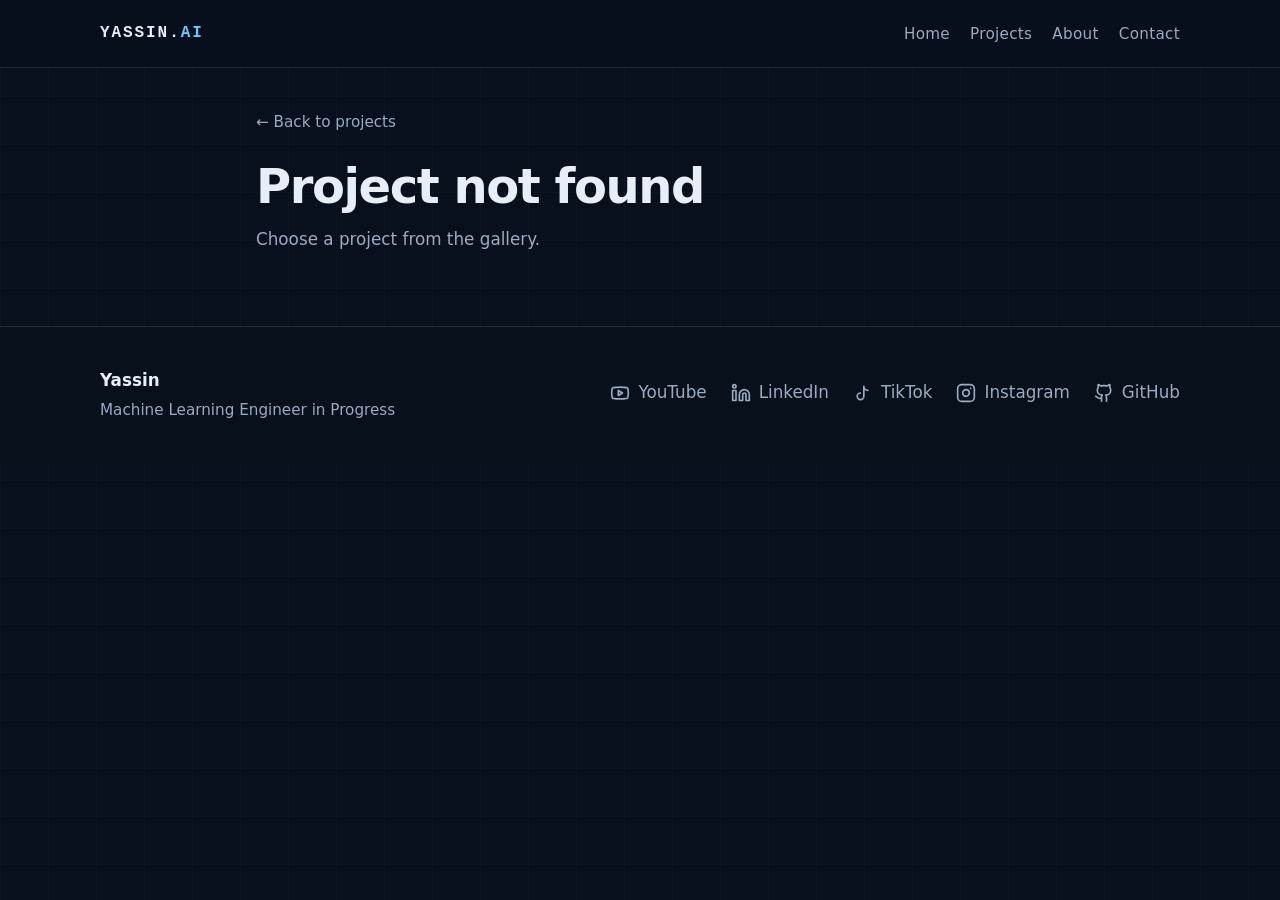
==== project.html @ bbc179fa "Initial portfolio upload" ====
<!DOCTYPE html>
<html lang="en">
  <head>
    <meta charset="UTF-8" />
    <meta name="viewport" content="width=device-width, initial-scale=1.0" />
    <title>Project | Yassin</title>
    <link rel="stylesheet" href="style.css" />
  </head>
  <body>
    <a class="skip-link" href="#main">Skip to content</a>
    <header class="site-header">
      <div class="container header-inner">
        <a class="logo" href="index.html#home">YASSIN.<span>AI</span></a>
        <nav class="site-nav" aria-label="Primary">
          <ul class="nav-list">
            <li><a href="index.html#home">Home</a></li>
            <li><a href="index.html#projects">Projects</a></li>
            <li><a href="index.html#about">About</a></li>
            <li><a href="index.html#contact">Contact</a></li>
          </ul>
        </nav>
      </div>
    </header>

    <main id="main" class="container detail-page"></main>

    <footer class="site-footer">
      <div class="container footer-inner">
        <div class="footer-identity">
          <p class="footer-name">Yassin</p>
          <p class="footer-tagline">Machine Learning Engineer in Progress</p>
        </div>
        <ul class="footer-links" id="footer-socials" aria-label="Social links"></ul>
      </div>
    </footer>

    <script src="projects.js"></script>
    <script src="project-details.js"></script>
    <script>
      const id = new URLSearchParams(location.search).get("id");
      const project = PROJECTS.find((p) => p.id === id);
      const root = document.getElementById("main");
      if (project) {
        document.title = project.title + " | Yassin";
        renderProjectDetail(project, root);
      } else {
        root.innerHTML = '<a class="back-link" href="index.html#projects">&larr; Back to projects</a><h1 class="detail-title">Project not found</h1><p class="section-intro">Choose a project from the gallery.</p>';
      }
      document.getElementById("footer-socials").innerHTML = socialLinks();
    </script>
  </body>
</html>
---- style.css ----
:root {
  --color-bg: #07101c;
  --color-bg-elevated: #0d1828;
  --color-surface: #111f33;
  --color-text: #e8eef8;
  --color-text-muted: #9aabc2;
  --color-accent: #6ec8ff;
  --color-accent-strong: #3aa0e8;
  --color-border: rgba(148, 180, 214, 0.18);
  --color-badge-bg: rgba(110, 200, 255, 0.1);
  --shadow-card: 0 12px 32px rgba(2, 8, 18, 0.35);
  --font-sans: "Segoe UI", system-ui, -apple-system, BlinkMacSystemFont, sans-serif;
  --font-mono: "SFMono-Regular", Menlo, Consolas, "Liberation Mono", monospace;
  --space-xs: 0.5rem;
  --space-sm: 0.75rem;
  --space-md: 1rem;
  --space-lg: 1.5rem;
  --space-xl: 2.5rem;
  --space-2xl: 4.5rem;
  --space-3xl: 6.5rem;
  --radius-sm: 8px;
  --radius-md: 14px;
  --max-width: 1080px;
  --header-height: 4.25rem;
  --focus-ring: 0 0 0 3px rgba(110, 200, 255, 0.45);
}

*,
*::before,
*::after {
  box-sizing: border-box;
}

html {
  scroll-behavior: smooth;
}

body {
  margin: 0;
  min-height: 100vh;
  font-family: var(--font-sans);
  font-size: 1.05rem;
  line-height: 1.65;
  color: var(--color-text);
  background-color: var(--color-bg);
  background-image:
    linear-gradient(rgba(110, 200, 255, 0.035) 1px, transparent 1px),
    linear-gradient(90deg, rgba(110, 200, 255, 0.035) 1px, transparent 1px);
  background-size: 48px 48px;
  background-attachment: fixed;
}

img,
svg {
  max-width: 100%;
  display: block;
}

a {
  color: var(--color-accent);
  text-decoration: none;
}

a:hover {
  color: #b7e4ff;
}

a:focus-visible,
.button:focus-visible,
.logo:focus-visible {
  outline: none;
  box-shadow: var(--focus-ring);
  border-radius: 6px;
}

.skip-link {
  position: absolute;
  left: var(--space-md);
  top: var(--space-sm);
  z-index: 100;
  padding: var(--space-xs) var(--space-md);
  background: var(--color-surface);
  color: var(--color-text);
  border-radius: var(--radius-sm);
  transform: translateY(-180%);
}

.skip-link:focus {
  transform: translateY(0);
}

.container {
  width: min(100% - 2rem, var(--max-width));
  margin-inline: auto;
}

.site-header {
  position: sticky;
  top: 0;
  z-index: 20;
  height: var(--header-height);
  border-bottom: 1px solid var(--color-border);
  background: rgba(7, 16, 28, 0.92);
  backdrop-filter: blur(10px);
}

.header-inner {
  display: flex;
  align-items: center;
  justify-content: space-between;
  height: 100%;
  gap: var(--space-lg);
}

.logo {
  font-family: var(--font-mono);
  font-size: 1rem;
  font-weight: 700;
  letter-spacing: 0.12em;
  color: var(--color-text);
}

.logo span {
  color: var(--color-accent);
}

.nav-list {
  display: flex;
  flex-wrap: wrap;
  justify-content: flex-end;
  gap: 0.35rem 1.25rem;
  margin: 0;
  padding: 0;
  list-style: none;
}

.site-nav a {
  color: var(--color-text-muted);
  font-size: 0.95rem;
  letter-spacing: 0.02em;
}

.site-nav a:hover,
.site-nav a:focus-visible {
  color: var(--color-text);
}

.hero {
  padding: var(--space-3xl) 0 var(--space-2xl);
}

.hero-inner {
  max-width: 42rem;
}

.eyebrow {
  margin: 0 0 var(--space-md);
  font-family: var(--font-mono);
  font-size: 0.78rem;
  letter-spacing: 0.16em;
  text-transform: uppercase;
  color: var(--color-accent);
}

.hero h1 {
  margin: 0;
  font-size: clamp(2.4rem, 6vw, 4rem);
  line-height: 1.1;
  letter-spacing: -0.03em;
}

.hero-subtitle {
  margin: var(--space-md) 0 0;
  font-size: clamp(1.15rem, 2.4vw, 1.45rem);
  font-weight: 500;
  color: #c5d7ec;
}

.hero-description {
  margin: var(--space-lg) 0 0;
  color: var(--color-text-muted);
  max-width: 38rem;
}

.hero-actions {
  display: flex;
  flex-wrap: wrap;
  gap: var(--space-sm);
  margin-top: var(--space-xl);
}

.button {
  display: inline-flex;
  align-items: center;
  justify-content: center;
  min-height: 2.75rem;
  padding: 0.7rem 1.2rem;
  border: 1px solid transparent;
  border-radius: var(--radius-sm);
  font-size: 0.98rem;
  font-weight: 600;
  transition: background-color 0.2s ease, border-color 0.2s ease, color 0.2s ease, transform 0.2s ease;
}

.button:hover {
  transform: translateY(-1px);
}

.button-primary {
  background: var(--color-accent-strong);
  color: #041018;
}

.button-primary:hover {
  background: var(--color-accent);
  color: #041018;
}

.button-secondary {
  background: transparent;
  border-color: var(--color-border);
  color: var(--color-text);
}

.button-secondary:hover {
  border-color: var(--color-accent);
  color: var(--color-accent);
}

.hero,
.focus-section,
.projects-section,
.about-section,
.site-footer {
  scroll-margin-top: calc(var(--header-height) + 0.75rem);
}

.focus-section,
.projects-section,
.about-section {
  padding: var(--space-2xl) 0;
}

.section-title {
  margin: 0;
  font-size: 1.45rem;
  letter-spacing: -0.02em;
}

.section-intro {
  margin: var(--space-sm) 0 0;
  color: var(--color-text-muted);
  max-width: 36rem;
}

.focus-list {
  display: flex;
  flex-wrap: wrap;
  gap: var(--space-sm);
  margin: var(--space-lg) 0 0;
  padding: 0;
  list-style: none;
}

.focus-item {
  padding: 0.55rem 0.9rem;
  border: 1px solid var(--color-border);
  border-radius: 999px;
  background: rgba(17, 31, 51, 0.7);
  color: #d5e6f6;
  font-size: 0.92rem;
}

.project-grid {
  display: grid;
  grid-template-columns: repeat(2, minmax(0, 1fr));
  gap: var(--space-lg);
  margin-top: var(--space-xl);
}

.project-card {
  padding: var(--space-lg);
  border: 1px solid var(--color-border);
  border-radius: var(--radius-md);
  background: var(--color-bg-elevated);
  box-shadow: var(--shadow-card);
  transition: border-color 0.2s ease, transform 0.2s ease;
}

.project-card:hover {
  border-color: rgba(110, 200, 255, 0.4);
  transform: translateY(-2px);
}

.project-meta {
  margin-bottom: var(--space-md);
}

.status-badge {
  display: inline-block;
  padding: 0.25rem 0.6rem;
  border-radius: 999px;
  background: var(--color-badge-bg);
  color: var(--color-accent);
  font-family: var(--font-mono);
  font-size: 0.75rem;
  letter-spacing: 0.04em;
}

.project-title {
  margin: 0;
  font-size: 1.2rem;
}

.project-description {
  margin: var(--space-sm) 0 0;
  color: var(--color-text-muted);
}

.about-text {
  margin: var(--space-lg) 0 0;
  max-width: 40rem;
  color: var(--color-text-muted);
}

.site-footer {
  border-top: 1px solid var(--color-border);
  padding: var(--space-xl) 0;
  background: rgba(7, 16, 28, 0.88);
}

.footer-inner {
  display: flex;
  flex-wrap: wrap;
  align-items: center;
  justify-content: space-between;
  gap: var(--space-md);
}

.footer-name {
  margin: 0;
  font-weight: 700;
}

.footer-tagline {
  margin: 0.2rem 0 0;
  color: var(--color-text-muted);
  font-size: 0.95rem;
}

.footer-links {
  display: flex;
  gap: var(--space-lg);
  margin: 0;
  padding: 0;
  list-style: none;
}

.footer-links a {
  color: var(--color-text-muted);
}

.footer-links a:hover {
  color: var(--color-accent);
}

@media (max-width: 768px) {
  .hero {
    padding: var(--space-2xl) 0 var(--space-xl);
  }

  .project-grid {
    grid-template-columns: 1fr;
  }

  .header-inner {
    align-items: flex-start;
    padding-block: var(--space-sm);
    height: auto;
  }

  .site-header {
    height: auto;
  }

  .nav-list {
    gap: 0.25rem 0.9rem;
  }
}

@media (max-width: 520px) {
  body {
    font-size: 1rem;
  }

  .header-inner {
    flex-direction: column;
    align-items: flex-start;
  }

  .nav-list {
    justify-content: flex-start;
  }

  .hero-actions {
    flex-direction: column;
    align-items: stretch;
  }

  .button {
    width: 100%;
  }
}

@media (prefers-reduced-motion: reduce) {
  html {
    scroll-behavior: auto;
  }

  .button,
  .project-card {
    transition: none;
  }

  .button:hover,
  .project-card:hover {
    transform: none;
  }
}

/* ===== Additions: socials, project gallery, details, about ===== */
.social-list {
  display: flex;
  flex-wrap: wrap;
  gap: var(--space-xs) var(--space-lg);
  margin: var(--space-xl) 0 0;
  padding: 0;
  list-style: none;
}

.social-list a {
  color: var(--color-text-muted);
  font-size: 0.95rem;
}

.social-list a:hover {
  color: var(--color-accent);
}

.footer-links {
  flex-wrap: wrap;
}

.project-card {
  display: flex;
  flex-direction: column;
}

.project-image {
  width: 100%;
  aspect-ratio: 16 / 9;
  object-fit: cover;
  border: 1px solid var(--color-border);
  border-radius: var(--radius-sm);
  margin-bottom: var(--space-md);
}

.image-placeholder {
  display: flex;
  align-items: center;
  justify-content: center;
  background: var(--color-surface);
  background-image: repeating-linear-gradient(
    45deg,
    transparent 0 10px,
    rgba(110, 200, 255, 0.04) 10px 20px
  );
  color: var(--color-text-muted);
  font-family: var(--font-mono);
  font-size: 0.8rem;
}

.tech-list {
  display: flex;
  flex-wrap: wrap;
  gap: 0.4rem;
  margin: var(--space-md) 0 0;
  padding: 0;
  list-style: none;
}

.tech-chip {
  padding: 0.2rem 0.55rem;
  border-radius: 999px;
  background: var(--color-badge-bg);
  color: var(--color-accent);
  font-family: var(--font-mono);
  font-size: 0.75rem;
}

.card-actions {
  display: flex;
  flex-wrap: wrap;
  gap: var(--space-sm);
  margin-top: auto;
  padding-top: var(--space-lg);
}

.card-actions .button {
  min-height: 2.4rem;
  padding: 0.5rem 1rem;
  font-size: 0.92rem;
}

.is-placeholder {
  opacity: 0.6;
  cursor: not-allowed;
}

.is-placeholder:hover {
  transform: none;
}

/* Detail page */
.detail-page {
  padding: var(--space-xl) 0 var(--space-2xl);
  max-width: 48rem;
}

.back-link {
  display: inline-block;
  margin-bottom: var(--space-lg);
  color: var(--color-text-muted);
  font-size: 0.95rem;
}

.detail-title {
  margin: 0;
  font-size: clamp(2rem, 5vw, 3rem);
  line-height: 1.15;
  letter-spacing: -0.03em;
}

.detail-hero-image {
  margin-top: var(--space-lg);
}

.detail-section {
  margin-top: var(--space-xl);
  padding-top: var(--space-lg);
  border-top: 1px solid var(--color-border);
}

.detail-section h2 {
  margin: 0 0 var(--space-sm);
  font-size: 1.3rem;
  letter-spacing: -0.02em;
}

.detail-section p,
.detail-list {
  color: var(--color-text-muted);
  margin: 0 0 var(--space-md);
}

.detail-list {
  padding-left: 1.2rem;
}

.visual-grid {
  display: grid;
  grid-template-columns: repeat(auto-fit, minmax(14rem, 1fr));
  gap: var(--space-md);
  margin-top: var(--space-md);
}

.visual-grid .project-image {
  margin-bottom: 0;
}

/* About */
.about-text p {
  margin: 0 0 var(--space-md);
}

.about-text {
  margin-top: var(--space-lg);
}

.subsection-title {
  margin: var(--space-xl) 0 0;
  font-size: 1.2rem;
}

.working-grid {
  display: grid;
  grid-template-columns: repeat(2, minmax(0, 1fr));
  gap: var(--space-lg);
  margin-top: var(--space-lg);
}

.info-card {
  padding: var(--space-lg);
  border: 1px solid var(--color-border);
  border-radius: var(--radius-md);
  background: var(--color-bg-elevated);
}

.info-card h4 {
  margin: 0;
  font-size: 1.05rem;
}

.info-card p {
  margin: var(--space-xs) 0 0;
  color: var(--color-text-muted);
  font-size: 0.97rem;
}

@media (max-width: 768px) {
  .working-grid {
    grid-template-columns: 1fr;
  }
}

.section-more {
  margin: var(--space-xl) 0 0;
}

.projects-page {
  padding: var(--space-xl) 0 var(--space-2xl);
}

/* ===== Icons, education line, contact ===== */
.hero-education {
  margin: var(--space-sm) 0 0;
  color: var(--color-text-muted);
  font-size: 1rem;
  max-width: 38rem;
}

.social-list a,
.footer-links a {
  display: inline-flex;
  align-items: center;
  gap: 0.5rem;
}

.icon {
  flex: none;
  width: 1.25rem;
  height: 1.25rem;
}

.contact-section {
  padding: var(--space-2xl) 0;
  scroll-margin-top: calc(var(--header-height) + 0.75rem);
}

.contact-actions {
  margin-top: var(--space-lg);
}

.contact-actions .button {
  gap: 0.6rem;
  word-break: break-all;
}

/* ===== Project detail content ===== */
.project-type,
.detail-type {
  margin: 0 0 var(--space-xs);
  color: var(--color-text-muted);
  font-size: 0.85rem;
}

.detail-type {
  margin: var(--space-sm) 0 0;
}

.detail-subheading {
  margin: var(--space-lg) 0 var(--space-xs);
  font-size: 1.05rem;
  color: var(--color-text);
}

.table-wrap {
  overflow-x: auto;
  margin: 0 0 var(--space-md);
  border: 1px solid var(--color-border);
  border-radius: var(--radius-sm);
}

.detail-table {
  width: 100%;
  border-collapse: collapse;
  font-size: 0.95rem;
}

.detail-table th,
.detail-table td {
  padding: 0.6rem 0.9rem;
  text-align: left;
  border-bottom: 1px solid var(--color-border);
  color: var(--color-text-muted);
}

.detail-table th {
  color: var(--color-text);
  background: var(--color-surface);
}

.detail-table tr:last-child td {
  border-bottom: none;
}

.formula {
  margin: 0 0 var(--space-md);
  padding: var(--space-md);
  overflow-x: auto;
  border: 1px solid var(--color-border);
  border-radius: var(--radius-sm);
  background: var(--color-surface);
  color: var(--color-accent);
  font-family: var(--font-mono);
  font-size: 0.95rem;
}
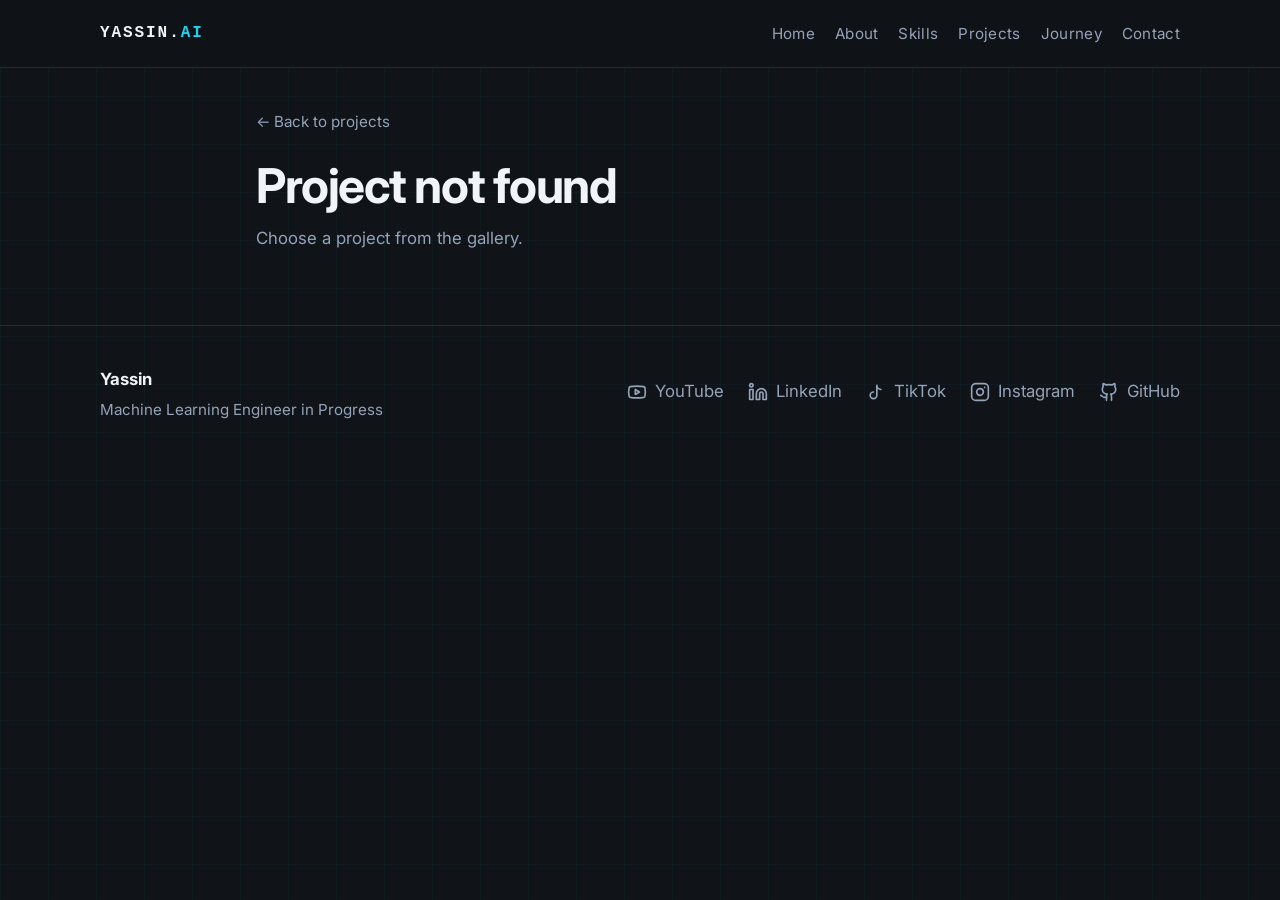
==== commit 42b8112e: "Update portfolio website" ====
--- a/project.html
+++ b/project.html
@@ -4,6 +4,9 @@
     <meta charset="UTF-8" />
     <meta name="viewport" content="width=device-width, initial-scale=1.0" />
     <title>Project | Yassin</title>
+    <link rel="preconnect" href="https://fonts.googleapis.com" />
+    <link rel="preconnect" href="https://fonts.gstatic.com" crossorigin />
+    <link href="https://fonts.googleapis.com/css2?family=Inter:wght@400;500;600;700&display=swap" rel="stylesheet" />
     <link rel="stylesheet" href="style.css" />
   </head>
   <body>
@@ -14,8 +17,10 @@
         <nav class="site-nav" aria-label="Primary">
           <ul class="nav-list">
             <li><a href="index.html#home">Home</a></li>
+            <li><a href="index.html#about">About</a></li>
+            <li><a href="index.html#skills">Skills</a></li>
             <li><a href="index.html#projects">Projects</a></li>
-            <li><a href="index.html#about">About</a></li>
+            <li><a href="index.html#journey">Journey</a></li>
             <li><a href="index.html#contact">Contact</a></li>
           </ul>
         </nav>
--- a/style.css
+++ b/style.css
@@ -1,15 +1,17 @@
+
 :root {
-  --color-bg: #07101c;
-  --color-bg-elevated: #0d1828;
-  --color-surface: #111f33;
-  --color-text: #e8eef8;
-  --color-text-muted: #9aabc2;
-  --color-accent: #6ec8ff;
-  --color-accent-strong: #3aa0e8;
-  --color-border: rgba(148, 180, 214, 0.18);
-  --color-badge-bg: rgba(110, 200, 255, 0.1);
-  --shadow-card: 0 12px 32px rgba(2, 8, 18, 0.35);
-  --font-sans: "Segoe UI", system-ui, -apple-system, BlinkMacSystemFont, sans-serif;
+  --color-bg: #101318;
+  --color-bg-elevated: #191F29;
+  --color-surface: #1E2633;
+  --color-text: #F1F5F9;
+  --color-text-muted: #94A3B8;
+  --color-accent: #22D3EE;
+  --color-accent-strong: #22D3EE;
+  --color-border: rgba(148, 163, 184, 0.16);
+  --color-badge-bg: rgba(34, 211, 238, 0.1);
+  --color-warm: #F59E0B;
+  --shadow-card: 0 12px 32px rgba(0, 0, 0, 0.3);
+  --font-sans: "Inter", "Segoe UI", system-ui, -apple-system, BlinkMacSystemFont, sans-serif;
   --font-mono: "SFMono-Regular", Menlo, Consolas, "Liberation Mono", monospace;
   --space-xs: 0.5rem;
   --space-sm: 0.75rem;
@@ -22,7 +24,7 @@
   --radius-md: 14px;
   --max-width: 1080px;
   --header-height: 4.25rem;
-  --focus-ring: 0 0 0 3px rgba(110, 200, 255, 0.45);
+  --focus-ring: 0 0 0 3px rgba(34, 211, 238, 0.45);
 }
 
 *,
@@ -44,8 +46,8 @@
   color: var(--color-text);
   background-color: var(--color-bg);
   background-image:
-    linear-gradient(rgba(110, 200, 255, 0.035) 1px, transparent 1px),
-    linear-gradient(90deg, rgba(110, 200, 255, 0.035) 1px, transparent 1px);
+    linear-gradient(rgba(34, 211, 238, 0.035) 1px, transparent 1px),
+    linear-gradient(90deg, rgba(34, 211, 238, 0.035) 1px, transparent 1px);
   background-size: 48px 48px;
   background-attachment: fixed;
 }
@@ -62,7 +64,7 @@
 }
 
 a:hover {
-  color: #b7e4ff;
+  color: #67E8F9;
 }
 
 a:focus-visible,
@@ -94,13 +96,15 @@
   margin-inline: auto;
 }
 
+/* ===== Header ===== */
+
 .site-header {
   position: sticky;
   top: 0;
   z-index: 20;
   height: var(--header-height);
   border-bottom: 1px solid var(--color-border);
-  background: rgba(7, 16, 28, 0.92);
+  background: rgba(16, 19, 24, 0.92);
   backdrop-filter: blur(10px);
 }
 
@@ -145,12 +149,24 @@
   color: var(--color-text);
 }
 
+/* ===== Hero Section ===== */
+
 .hero {
-  padding: var(--space-3xl) 0 var(--space-2xl);
+  padding: var(--space-2xl) 0;
 }
 
 .hero-inner {
-  max-width: 42rem;
+  display: grid;
+  grid-template-columns: minmax(0, 1fr) 16rem;
+  align-items: center;
+  gap: 3rem;
+  max-width: var(--max-width);
+  margin-inline: auto;
+}
+
+.hero-copy {
+  width: 100%;
+  max-width: 50rem;
 }
 
 .eyebrow {
@@ -162,6 +178,16 @@
   color: var(--color-accent);
 }
 
+.eyebrow::before {
+  content: "";
+  display: inline-block;
+  width: 0.5rem;
+  height: 0.5rem;
+  margin-right: 0.6rem;
+  border-radius: 50%;
+  background: var(--color-warm);
+}
+
 .hero h1 {
   margin: 0;
   font-size: clamp(2.4rem, 6vw, 4rem);
@@ -173,12 +199,19 @@
   margin: var(--space-md) 0 0;
   font-size: clamp(1.15rem, 2.4vw, 1.45rem);
   font-weight: 500;
-  color: #c5d7ec;
+  color: #CBD5E1;
 }
 
 .hero-description {
   margin: var(--space-lg) 0 0;
   color: var(--color-text-muted);
+  max-width: 38rem;
+}
+
+.hero-education {
+  margin: var(--space-sm) 0 0;
+  color: var(--color-text-muted);
+  font-size: 1rem;
   max-width: 38rem;
 }
 
@@ -188,11 +221,14 @@
   gap: var(--space-sm);
   margin-top: var(--space-xl);
 }
+
+/* ===== Buttons ===== */
 
 .button {
   display: inline-flex;
   align-items: center;
   justify-content: center;
+  gap: 0.5rem;
   min-height: 2.75rem;
   padding: 0.7rem 1.2rem;
   border: 1px solid transparent;
@@ -208,12 +244,12 @@
 
 .button-primary {
   background: var(--color-accent-strong);
-  color: #041018;
+  color: #0B1015;
 }
 
 .button-primary:hover {
   background: var(--color-accent);
-  color: #041018;
+  color: #0B1015;
 }
 
 .button-secondary {
@@ -227,23 +263,96 @@
   color: var(--color-accent);
 }
 
+/* ===== Profile Image ===== */
+
+.profile-card {
+  margin: 0;
+  width: 100%;
+  display: flex;
+  flex-direction: column;
+  align-items: center;
+  text-align: center;
+}
+
+.profile-frame {
+  position: relative;
+  width: 16rem;
+  max-width: 100%;
+  aspect-ratio: 3 / 4;
+  overflow: hidden;
+  border: 1px solid var(--color-border);
+  border-radius: var(--radius-md);
+  background:
+    radial-gradient(
+      circle at 50% 28%,
+      rgba(34, 211, 238, 0.16),
+      transparent 62%
+    ),
+    var(--color-surface);
+  box-shadow: var(--shadow-card);
+}
+
+.profile-frame::after {
+  content: "";
+  position: absolute;
+  inset: 0;
+  border-radius: inherit;
+  box-shadow: inset 0 0 0 1px rgba(34, 211, 238, 0.18);
+  pointer-events: none;
+}
+
+.profile-frame img {
+  position: absolute;
+  inset: 0;
+  width: 100%;
+  height: 100%;
+  object-fit: contain;
+  object-position: center center;
+}
+
+.profile-initial {
+  font-family: var(--font-mono);
+  font-size: 5rem;
+  font-weight: 700;
+  color: var(--color-accent);
+}
+
+.profile-card figcaption {
+  margin-top: var(--space-md);
+  font-weight: 600;
+}
+
+.profile-card figcaption span {
+  display: block;
+  font-weight: 400;
+  font-size: 0.9rem;
+  color: var(--color-text-muted);
+}
+
+/* ===== General Sections ===== */
+
 .hero,
 .focus-section,
 .projects-section,
 .about-section,
-.site-footer {
+.site-footer,
+.skills-section,
+.journey-section,
+.contact-section {
   scroll-margin-top: calc(var(--header-height) + 0.75rem);
 }
 
 .focus-section,
 .projects-section,
-.about-section {
+.about-section,
+.skills-section,
+.journey-section {
   padding: var(--space-2xl) 0;
 }
 
 .section-title {
   margin: 0;
-  font-size: 1.45rem;
+  font-size: clamp(1.6rem, 3vw, 2rem);
   letter-spacing: -0.02em;
 }
 
@@ -252,6 +361,8 @@
   color: var(--color-text-muted);
   max-width: 36rem;
 }
+
+/* ===== Focus ===== */
 
 .focus-list {
   display: flex;
@@ -266,10 +377,12 @@
   padding: 0.55rem 0.9rem;
   border: 1px solid var(--color-border);
   border-radius: 999px;
-  background: rgba(17, 31, 51, 0.7);
-  color: #d5e6f6;
+  background: rgba(25, 31, 41, 0.7);
+  color: #E2E8F0;
   font-size: 0.92rem;
 }
+
+/* ===== Projects ===== */
 
 .project-grid {
   display: grid;
@@ -279,16 +392,19 @@
 }
 
 .project-card {
+  display: flex;
+  flex-direction: column;
   padding: var(--space-lg);
   border: 1px solid var(--color-border);
   border-radius: var(--radius-md);
-  background: var(--color-bg-elevated);
+  background: rgba(25, 31, 41, 0.75);
+  backdrop-filter: blur(6px);
   box-shadow: var(--shadow-card);
   transition: border-color 0.2s ease, transform 0.2s ease;
 }
 
 .project-card:hover {
-  border-color: rgba(110, 200, 255, 0.4);
+  border-color: rgba(34, 211, 238, 0.4);
   transform: translateY(-2px);
 }
 
@@ -317,143 +433,12 @@
   color: var(--color-text-muted);
 }
 
-.about-text {
-  margin: var(--space-lg) 0 0;
-  max-width: 40rem;
-  color: var(--color-text-muted);
-}
-
-.site-footer {
-  border-top: 1px solid var(--color-border);
-  padding: var(--space-xl) 0;
-  background: rgba(7, 16, 28, 0.88);
-}
-
-.footer-inner {
-  display: flex;
-  flex-wrap: wrap;
-  align-items: center;
-  justify-content: space-between;
-  gap: var(--space-md);
-}
-
-.footer-name {
-  margin: 0;
-  font-weight: 700;
-}
-
-.footer-tagline {
-  margin: 0.2rem 0 0;
-  color: var(--color-text-muted);
-  font-size: 0.95rem;
-}
-
-.footer-links {
-  display: flex;
-  gap: var(--space-lg);
-  margin: 0;
-  padding: 0;
-  list-style: none;
-}
-
-.footer-links a {
-  color: var(--color-text-muted);
-}
-
-.footer-links a:hover {
-  color: var(--color-accent);
-}
-
-@media (max-width: 768px) {
-  .hero {
-    padding: var(--space-2xl) 0 var(--space-xl);
-  }
-
-  .project-grid {
-    grid-template-columns: 1fr;
-  }
-
-  .header-inner {
-    align-items: flex-start;
-    padding-block: var(--space-sm);
-    height: auto;
-  }
-
-  .site-header {
-    height: auto;
-  }
-
-  .nav-list {
-    gap: 0.25rem 0.9rem;
-  }
-}
-
-@media (max-width: 520px) {
-  body {
-    font-size: 1rem;
-  }
-
-  .header-inner {
-    flex-direction: column;
-    align-items: flex-start;
-  }
-
-  .nav-list {
-    justify-content: flex-start;
-  }
-
-  .hero-actions {
-    flex-direction: column;
-    align-items: stretch;
-  }
-
-  .button {
-    width: 100%;
-  }
-}
-
-@media (prefers-reduced-motion: reduce) {
-  html {
-    scroll-behavior: auto;
-  }
-
-  .button,
-  .project-card {
-    transition: none;
-  }
-
-  .button:hover,
-  .project-card:hover {
-    transform: none;
-  }
-}
-
-/* ===== Additions: socials, project gallery, details, about ===== */
-.social-list {
-  display: flex;
-  flex-wrap: wrap;
-  gap: var(--space-xs) var(--space-lg);
-  margin: var(--space-xl) 0 0;
-  padding: 0;
-  list-style: none;
-}
-
-.social-list a {
-  color: var(--color-text-muted);
-  font-size: 0.95rem;
-}
-
-.social-list a:hover {
-  color: var(--color-accent);
-}
-
-.footer-links {
-  flex-wrap: wrap;
-}
-
-.project-card {
-  display: flex;
-  flex-direction: column;
+.project-type {
+  margin: 0 0 var(--space-xs);
+  color: var(--color-warm);
+  font-family: var(--font-mono);
+  font-size: 0.75rem;
+  letter-spacing: 0.04em;
 }
 
 .project-image {
@@ -473,7 +458,7 @@
   background-image: repeating-linear-gradient(
     45deg,
     transparent 0 10px,
-    rgba(110, 200, 255, 0.04) 10px 20px
+    rgba(34, 211, 238, 0.04) 10px 20px
   );
   color: var(--color-text-muted);
   font-family: var(--font-mono);
@@ -521,70 +506,134 @@
   transform: none;
 }
 
-/* Detail page */
-.detail-page {
-  padding: var(--space-xl) 0 var(--space-2xl);
-  max-width: 48rem;
-}
-
-.back-link {
-  display: inline-block;
-  margin-bottom: var(--space-lg);
+/* ===== Skills ===== */
+
+.skills-grid,
+.journey-grid {
+  display: grid;
+  grid-template-columns: repeat(2, minmax(0, 1fr));
+  gap: var(--space-lg);
+  margin: var(--space-xl) 0 0;
+  padding: 0;
+  list-style: none;
+}
+
+.info-card {
+  padding: var(--space-lg);
+  border: 1px solid var(--color-border);
+  border-radius: var(--radius-md);
+  background: rgba(25, 31, 41, 0.75);
+  backdrop-filter: blur(6px);
+}
+
+.info-card h4 {
+  margin: 0;
+  font-size: 1.05rem;
+}
+
+.info-card p {
+  margin: var(--space-xs) 0 0;
+  color: var(--color-text-muted);
+  font-size: 0.97rem;
+}
+
+.skills-grid .info-card h3 {
+  margin: 0;
+  font-size: 1.05rem;
+}
+
+.skills-grid .tech-list {
+  margin-top: var(--space-md);
+}
+
+/* ===== Journey ===== */
+
+.journey-grid {
+  grid-template-columns: repeat(3, minmax(0, 1fr));
+}
+
+.journey-card {
+  display: grid;
+  grid-template-columns: auto 1fr;
+  column-gap: var(--space-md);
+  row-gap: 0.2rem;
+  height: 100%;
+  padding: var(--space-lg);
+  border: 1px solid var(--color-border);
+  border-radius: var(--radius-md);
+  background: rgba(25, 31, 41, 0.75);
+  backdrop-filter: blur(6px);
+  color: var(--color-text);
+  transition: border-color 0.2s ease, transform 0.2s ease;
+}
+
+.journey-card:hover {
+  border-color: rgba(34, 211, 238, 0.4);
+  transform: translateY(-2px);
+  color: var(--color-text);
+}
+
+.journey-card .icon {
+  grid-row: span 2;
+  width: 1.6rem;
+  height: 1.6rem;
+  color: var(--color-accent);
+  align-self: center;
+}
+
+.journey-name {
+  font-weight: 600;
+}
+
+.journey-desc {
+  grid-column: 2;
+  color: var(--color-text-muted);
+  font-size: 0.9rem;
+}
+
+/* ===== Social Links ===== */
+
+.social-list {
+  display: flex;
+  flex-wrap: wrap;
+  gap: var(--space-xs) var(--space-lg);
+  margin: var(--space-xl) 0 0;
+  padding: 0;
+  list-style: none;
+}
+
+.social-list a {
   color: var(--color-text-muted);
   font-size: 0.95rem;
 }
 
-.detail-title {
-  margin: 0;
-  font-size: clamp(2rem, 5vw, 3rem);
-  line-height: 1.15;
-  letter-spacing: -0.03em;
-}
-
-.detail-hero-image {
-  margin-top: var(--space-lg);
-}
-
-.detail-section {
-  margin-top: var(--space-xl);
-  padding-top: var(--space-lg);
-  border-top: 1px solid var(--color-border);
-}
-
-.detail-section h2 {
-  margin: 0 0 var(--space-sm);
-  font-size: 1.3rem;
-  letter-spacing: -0.02em;
-}
-
-.detail-section p,
-.detail-list {
-  color: var(--color-text-muted);
-  margin: 0 0 var(--space-md);
-}
-
-.detail-list {
-  padding-left: 1.2rem;
-}
-
-.visual-grid {
-  display: grid;
-  grid-template-columns: repeat(auto-fit, minmax(14rem, 1fr));
-  gap: var(--space-md);
-  margin-top: var(--space-md);
-}
-
-.visual-grid .project-image {
-  margin-bottom: 0;
-}
-
-/* About */
+.social-list a:hover {
+  color: var(--color-accent);
+}
+
+.social-list a,
+.footer-links a {
+  display: inline-flex;
+  align-items: center;
+  gap: 0.5rem;
+}
+
+.icon {
+  flex: none;
+  width: 1.25rem;
+  height: 1.25rem;
+}
+
+/* ===== About ===== */
+
+.about-text {
+  margin: var(--space-lg) 0 0;
+  max-width: 40rem;
+  color: var(--color-text-muted);
+}
+
 .about-text p {
   margin: 0 0 var(--space-md);
-}
-
-.about-text {
-  margin-top: var(--space-lg);
 }
 
 .subsection-title {
@@ -599,62 +648,18 @@
   margin-top: var(--space-lg);
 }
 
-.info-card {
-  padding: var(--space-lg);
-  border: 1px solid var(--color-border);
-  border-radius: var(--radius-md);
-  background: var(--color-bg-elevated);
-}
-
-.info-card h4 {
-  margin: 0;
-  font-size: 1.05rem;
-}
-
-.info-card p {
-  margin: var(--space-xs) 0 0;
-  color: var(--color-text-muted);
-  font-size: 0.97rem;
-}
-
-@media (max-width: 768px) {
-  .working-grid {
-    grid-template-columns: 1fr;
-  }
+.about-actions {
+  margin-top: var(--space-lg);
 }
 
 .section-more {
   margin: var(--space-xl) 0 0;
 }
 
-.projects-page {
-  padding: var(--space-xl) 0 var(--space-2xl);
-}
-
-/* ===== Icons, education line, contact ===== */
-.hero-education {
-  margin: var(--space-sm) 0 0;
-  color: var(--color-text-muted);
-  font-size: 1rem;
-  max-width: 38rem;
-}
-
-.social-list a,
-.footer-links a {
-  display: inline-flex;
-  align-items: center;
-  gap: 0.5rem;
-}
-
-.icon {
-  flex: none;
-  width: 1.25rem;
-  height: 1.25rem;
-}
+/* ===== Contact ===== */
 
 .contact-section {
   padding: var(--space-2xl) 0;
-  scroll-margin-top: calc(var(--header-height) + 0.75rem);
 }
 
 .contact-actions {
@@ -666,16 +671,51 @@
   word-break: break-all;
 }
 
-/* ===== Project detail content ===== */
-.project-type,
-.detail-type {
-  margin: 0 0 var(--space-xs);
-  color: var(--color-text-muted);
-  font-size: 0.85rem;
-}
-
-.detail-type {
-  margin: var(--space-sm) 0 0;
+/* ===== Detail Pages ===== */
+
+.detail-page {
+  padding: var(--space-xl) 0 var(--space-2xl);
+  max-width: 48rem;
+}
+
+.back-link {
+  display: inline-block;
+  margin-bottom: var(--space-lg);
+  color: var(--color-text-muted);
+  font-size: 0.95rem;
+}
+
+.detail-title {
+  margin: 0;
+  font-size: clamp(2rem, 5vw, 3rem);
+  line-height: 1.15;
+  letter-spacing: -0.03em;
+}
+
+.detail-hero-image {
+  margin-top: var(--space-lg);
+}
+
+.detail-section {
+  margin-top: var(--space-xl);
+  padding-top: var(--space-lg);
+  border-top: 1px solid var(--color-border);
+}
+
+.detail-section h2 {
+  margin: 0 0 var(--space-sm);
+  font-size: 1.3rem;
+  letter-spacing: -0.02em;
+}
+
+.detail-section p,
+.detail-list {
+  color: var(--color-text-muted);
+  margin: 0 0 var(--space-md);
+}
+
+.detail-list {
+  padding-left: 1.2rem;
 }
 
 .detail-subheading {
@@ -725,3 +765,167 @@
   font-family: var(--font-mono);
   font-size: 0.95rem;
 }
+
+.visual-grid {
+  display: grid;
+  grid-template-columns: repeat(auto-fit, minmax(14rem, 1fr));
+  gap: var(--space-md);
+  margin-top: var(--space-md);
+}
+
+.visual-grid .project-image {
+  margin-bottom: 0;
+}
+
+.projects-page {
+  padding: var(--space-xl) 0 var(--space-2xl);
+}
+
+/* ===== Footer ===== */
+
+.site-footer {
+  border-top: 1px solid var(--color-border);
+  padding: var(--space-xl) 0;
+  background: transparent;
+}
+
+.footer-inner {
+  display: flex;
+  flex-wrap: wrap;
+  align-items: center;
+  justify-content: space-between;
+  gap: var(--space-md);
+}
+
+.footer-name {
+  margin: 0;
+  font-weight: 700;
+}
+
+.footer-tagline {
+  margin: 0.2rem 0 0;
+  color: var(--color-text-muted);
+  font-size: 0.95rem;
+}
+
+.footer-links {
+  display: flex;
+  flex-wrap: wrap;
+  gap: var(--space-lg);
+  margin: 0;
+  padding: 0;
+  list-style: none;
+}
+
+.footer-links a {
+  color: var(--color-text-muted);
+}
+
+.footer-links a:hover {
+  color: var(--color-accent);
+}
+
+/* ===== Responsive Design ===== */
+
+@media (max-width: 900px) {
+  .hero-inner {
+    grid-template-columns: 1fr;
+    justify-items: center;
+    gap: var(--space-xl);
+  }
+
+  .profile-card {
+    order: -1;
+  }
+
+  .profile-frame {
+    width: 14rem;
+  }
+
+  .journey-grid {
+    grid-template-columns: repeat(2, minmax(0, 1fr));
+  }
+
+  .working-grid {
+    grid-template-columns: 1fr;
+  }
+}
+
+@media (max-width: 768px) {
+  .hero {
+    padding: var(--space-xl) 0;
+  }
+
+  .project-grid {
+    grid-template-columns: 1fr;
+  }
+
+  .header-inner {
+    align-items: flex-start;
+    padding-block: var(--space-sm);
+    height: auto;
+  }
+
+  .site-header {
+    height: auto;
+  }
+
+  .nav-list {
+    gap: 0.25rem 0.9rem;
+  }
+}
+
+@media (max-width: 600px) {
+  .skills-grid,
+  .journey-grid {
+    grid-template-columns: 1fr;
+  }
+
+  .profile-frame {
+    width: 13rem;
+  }
+}
+
+@media (max-width: 520px) {
+  body {
+    font-size: 1rem;
+  }
+
+  .header-inner {
+    flex-direction: column;
+    align-items: flex-start;
+  }
+
+  .nav-list {
+    justify-content: flex-start;
+  }
+
+  .hero-actions {
+    flex-direction: column;
+    align-items: stretch;
+  }
+
+  .button {
+    width: 100%;
+  }
+}
+
+/* ===== Reduced Motion ===== */
+
+@media (prefers-reduced-motion: reduce) {
+  html {
+    scroll-behavior: auto;
+  }
+
+  .button,
+  .project-card,
+  .journey-card {
+    transition: none;
+  }
+
+  .button:hover,
+  .project-card:hover,
+  .journey-card:hover {
+    transform: none;
+  }
+}
